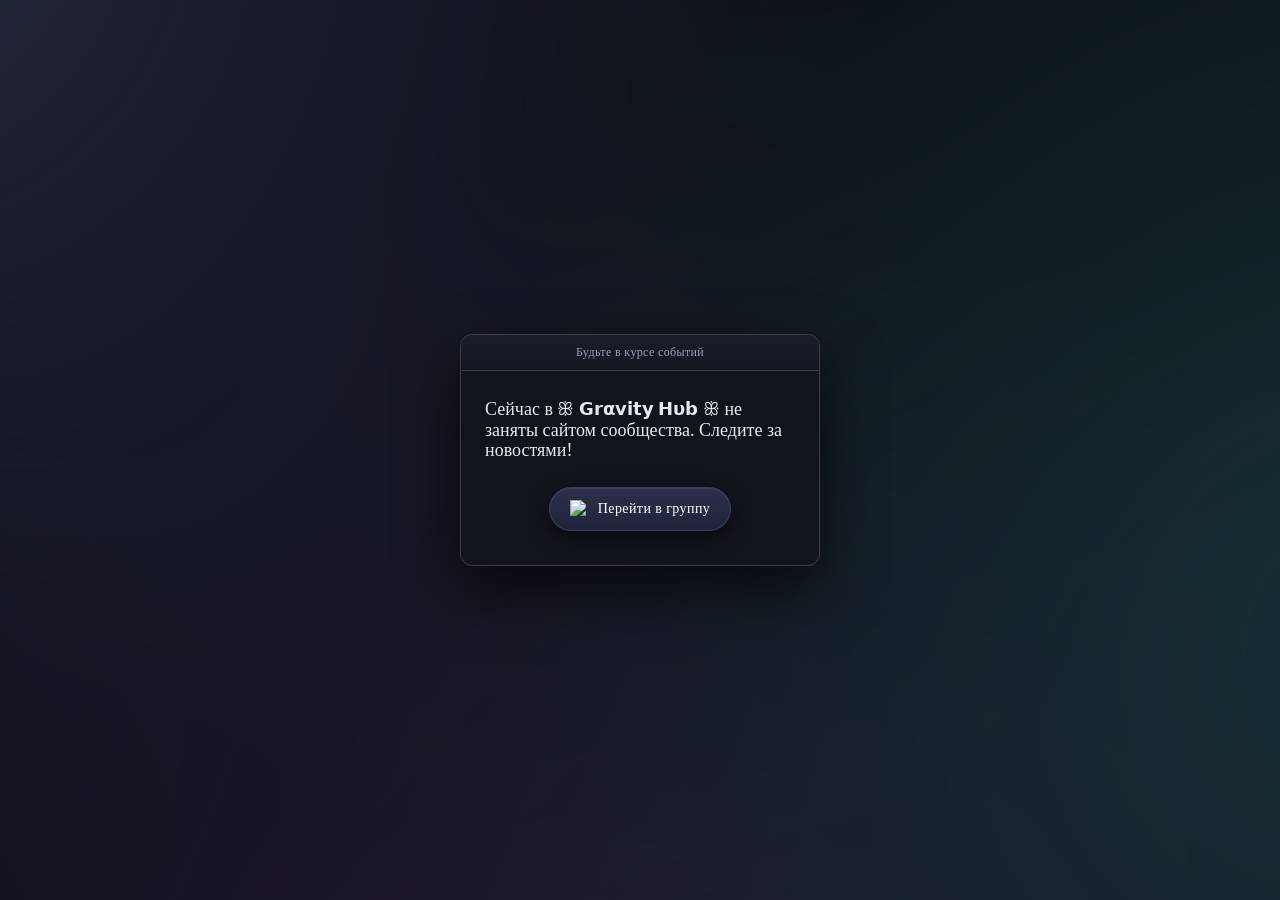
==== index.html @ 83139251 "index.html loaded" ====
<!DOCTYPE html>
<html lang='ru'>
<head>
	<meta charset="utf-8" />
	<link rel="shortcut icon" type="image/png" href="media/favicon.png" />
	<title>Gravity Hub — Сообщество</title>
	<meta name="viewport" content="width=device-width, initial-scale=1.0">

	<style>
		@font-face {
			font-family: Gratis;
			src: url('fontz/gratis.ttf');
		}
		@font-face {
			font-family: Nimbus;
			src: url('fontz/nimbus.otf');
		}

		* {
			box-sizing: border-box;
			margin: 0;
			padding: 0;
		}
		html, body {
			width: 100%;
			height: 100%;
			font-family: -apple-system, BlinkMacSystemFont, "Segoe UI", "Inter", "Roboto", sans-serif;
			background: #0b0d12;
			overflow: hidden;
		}

		/* фон, украл идею у телеграма */
		body::before {
			content: "";
			position: fixed;
			inset: -50%;
			/* градіентніе кружочке */
			background: radial-gradient(circle at 20% 20%,#2b2f4a,transparent 40%),
			radial-gradient(circle at 80% 60%,#1a3a3f,transparent 45%),
			radial-gradient(circle at 50% 90%,#2d1f3f,transparent 50%);
			animation: drift 18s linear infinite;
			filter: blur(60px);
			opacity: 0.8;
		}
		@keyframes drift {
			0% { transform: translate(0, 0) rotate(0deg); }
			50% { transform: translate(5%, -3%) rotate(180deg); }
			100% { transform: translate(0, 0) rotate(360deg); }
		}
		.screen {
			position: relative;
			z-index: 1;
			width: 100%;
			height: 100%;
			display: flex;
			align-items: center;
			justify-content: center;
		}

		/* утонет */
		.window {
			width: 360px;
			background: #12141c;
			border: 1px solid #3f3f4a;
			border-radius: 12px;
			box-shadow: 0 25px 60px rgba(0, 0, 0, 0.65), inset 0 1px 0 rgba(255, 255, 255, 0.03);
			overflow: hidden;
		}
		.window-header {
			height: 36px;
			background: linear-gradient(to bottom,#1b1e2a,#141622);
			display: flex;
			align-items: center;
			padding: 0 12px;
			gap: 8px;
			border-bottom: 1px solid #3a3a4f;
		}
		.window-title {
			margin-left: auto;
			margin-right: auto;
			font-family: Gratis;
			font-size: 12px;
			color: #9aa0c3;
			letter-spacing: 0.03em;
			user-select: none;
		}
		.window-body {
			padding: 28px 24px 32px;
			text-align: center;
		}

		.message {
			text-align: left;
			font-size: 18px;
			font-family: Nimbus;
			color: #e6e8f2;
			line-height: 1.15;
			line-box: 2;
			margin-bottom: 26px;
		}

		.action-button {
			display: inline-flex;
			align-items: center;
			justify-content: center;
			gap: 10px;
			padding: 12px 20px;
			background: linear-gradient(to bottom,#2b2f4a,#20243a);
			border: 1px solid #3a3f66;
			border-radius: 999px;
			color: #ffffff;
			text-decoration: none;
			font-family: Gratis;
			font-size: 14px;
			font-weight: 500;
			letter-spacing: 0.03em;
			box-shadow: 0 6px 18px rgba(0, 0, 0, 0.5), inset 0 1px 0 rgba(255, 255, 255, 0.08);
			transition: all 0.2s ease;
		} /* навалил параметров */
		.action-button img {
			width: 18px;
			height: 18px;
			margin: 0 -2 0 -2;
			display: block;
		}
		.action-button:hover {
			transform: translateY(-1px);
			background: linear-gradient(to bottom,#343a66,#262b4a);
		}
		.action-button:active {
			-webkit-tap-highlight-color: transparent;
			transform: translateY(0);
			box-shadow: 0 3px 10px rgba(0, 0, 0, 0.6), inset 0 2px 4px rgba(0, 0, 0, 0.4);
		}
	</style>
</head>

<body>
	<div class="screen">
		<div class="window">
			<div class="window-header"><div class="window-title">Будьте в курсе событий</div></div>
			<div class="window-body">
				<div class="message">Сейчас в ꕥ 𝗚𝗿𝝰𝘃𝗶𝘁𝘆 𝗛𝞄𝗯 ꕥ не заняты сайтом сообщества. Следите за новостями!</div>
				<a class="action-button" href="https://t.me/GravityHub" target="_blank" rel="noopener noreferrer">
					<!-- кнопка (пожалуйста, не крадите мои новичковые стили) -->
					<img src="media/tubovski.png" alt="🇰🇿">
					Перейти в группу
				</a>
			</div>
		</div>
	</div>
</body>
</html>
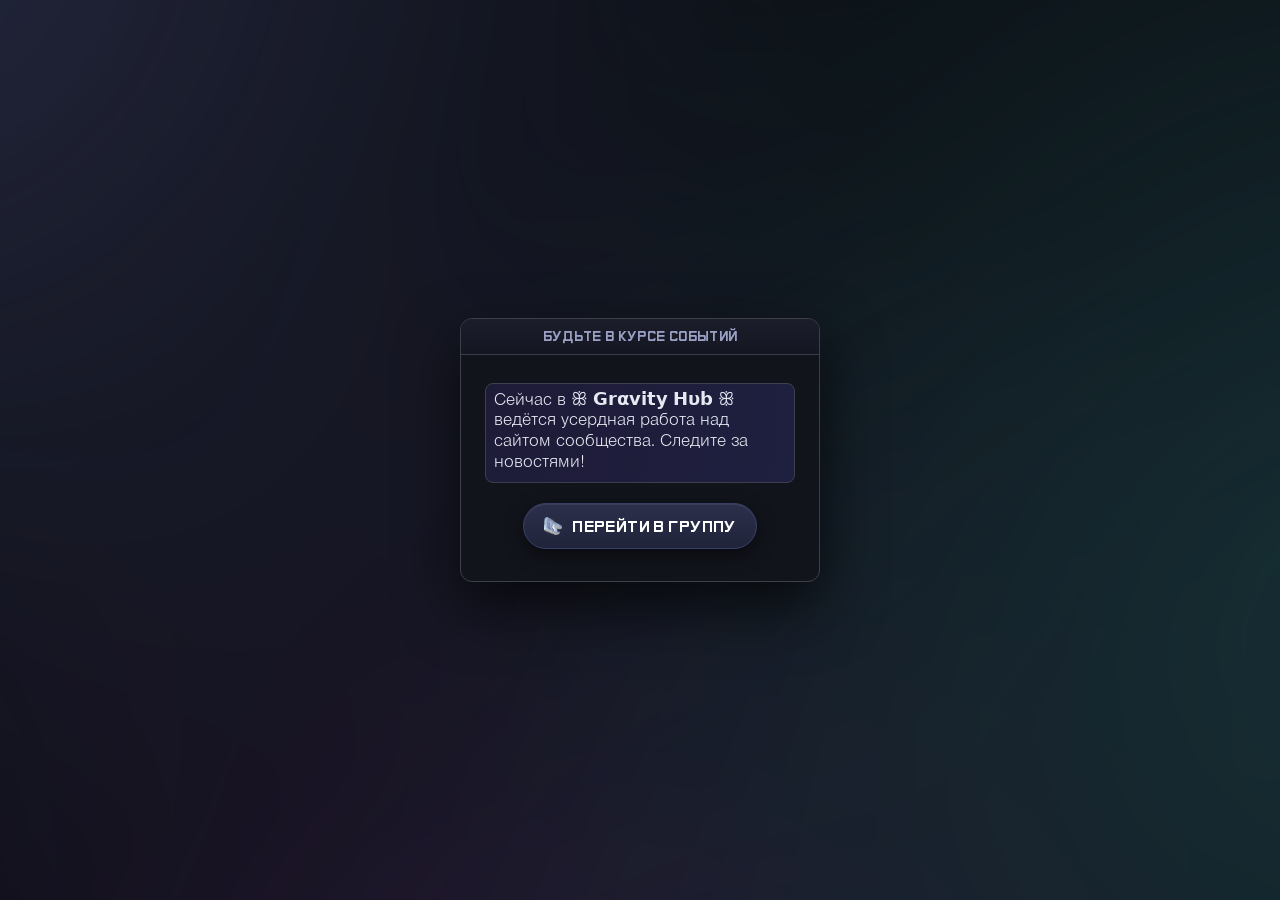
==== commit 7f383ece: "Update" ====
--- a/index.html
+++ b/index.html
@@ -88,6 +88,23 @@
 			padding: 28px 24px 32px;
 			text-align: center;
 		}
+		.window-textbox {
+			width: 320;
+			border: 1px solid #3C3F4D;
+			border-radius: 8px;
+			padding: 8px 8px 8px 8px;
+			margin-bottom: 20px;
+			background: radial-gradient(circle farthest-corner at 30px 30px, #7350FF1F, #3A3A8E50)
+		}
+		.window-textbox h2 {
+			text-align: left;
+			padding: 3px 0px 3px 10px;
+			font-family: Nimbus;
+			line-height: 1;
+			line-box: 2;
+			font-size: 20px;
+			color: #CBE1FF;
+		}
 
 		.message {
 			text-align: left;
@@ -96,7 +113,6 @@
 			color: #e6e8f2;
 			line-height: 1.15;
 			line-box: 2;
-			margin-bottom: 26px;
 		}
 
 		.action-button {
@@ -140,7 +156,9 @@
 		<div class="window">
 			<div class="window-header"><div class="window-title">Будьте в курсе событий</div></div>
 			<div class="window-body">
-				<div class="message">Сейчас в ꕥ 𝗚𝗿𝝰𝘃𝗶𝘁𝘆 𝗛𝞄𝗯 ꕥ не заняты сайтом сообщества. Следите за новостями!</div>
+			<div class="window-textbox">
+			<div class="message">Сейчас в ꕥ 𝗚𝗿𝝰𝘃𝗶𝘁𝘆 𝗛𝞄𝗯 ꕥ ведётся усердная работа над сайтом сообщества. Следите за новостями!</div>
+			</div>
 				<a class="action-button" href="https://t.me/GravityHub" target="_blank" rel="noopener noreferrer">
 					<!-- кнопка (пожалуйста, не крадите мои новичковые стили) -->
 					<img src="media/tubovski.png" alt="🇰🇿">
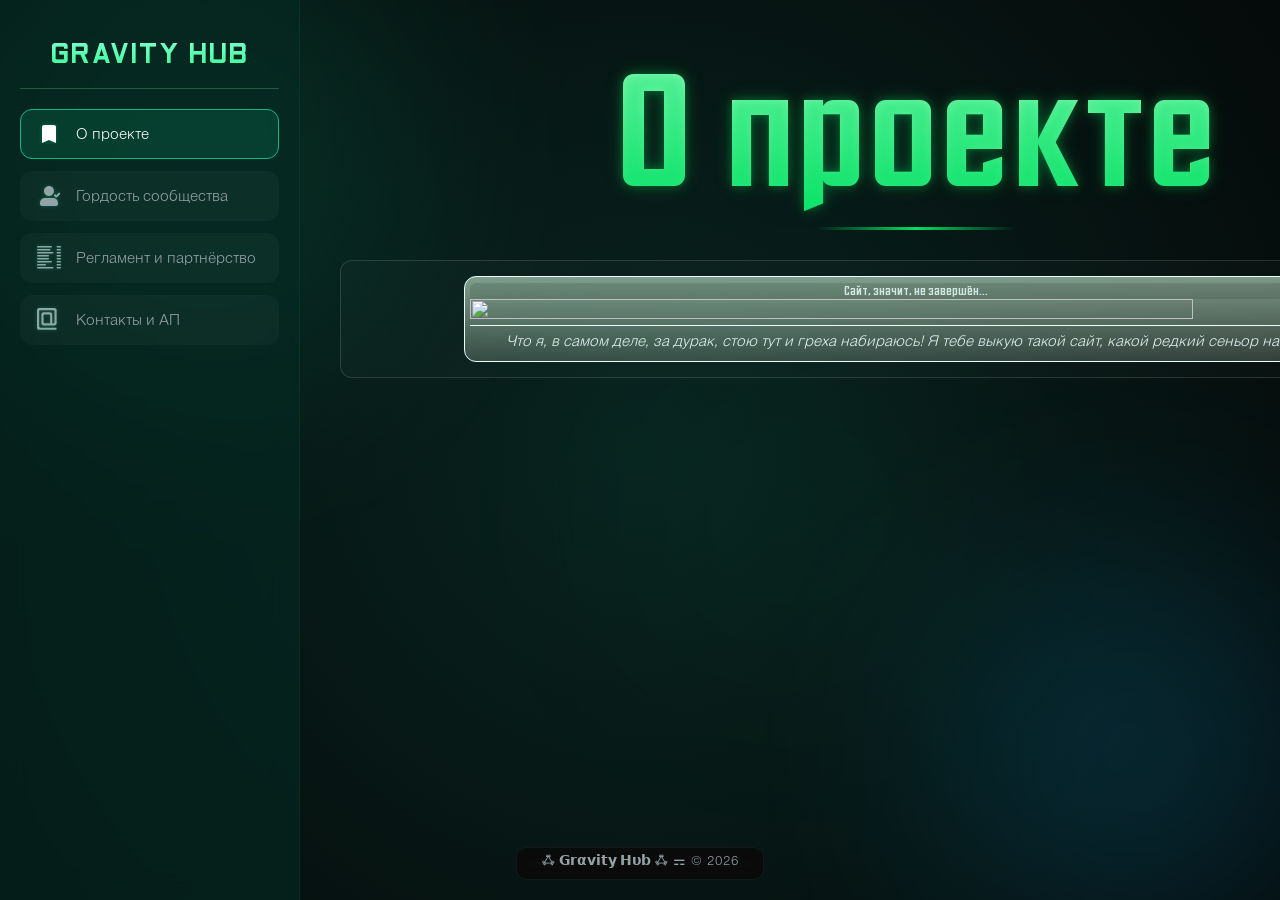
==== commit 94bd6eea: "release" ====
--- a/index.html
+++ b/index.html
@@ -1,171 +1,149 @@
-<!DOCTYPE html>
-<html lang='ru'>
-<head>
-	<meta charset="utf-8" />
-	<link rel="shortcut icon" type="image/png" href="media/favicon.png" />
-	<title>Gravity Hub — Сообщество</title>
-	<meta name="viewport" content="width=device-width, initial-scale=1.0">
-
-	<style>
-		@font-face {
-			font-family: Gratis;
-			src: url('fontz/gratis.ttf');
-		}
-		@font-face {
-			font-family: Nimbus;
-			src: url('fontz/nimbus.otf');
-		}
-
-		* {
-			box-sizing: border-box;
-			margin: 0;
-			padding: 0;
-		}
-		html, body {
-			width: 100%;
-			height: 100%;
-			font-family: -apple-system, BlinkMacSystemFont, "Segoe UI", "Inter", "Roboto", sans-serif;
-			background: #0b0d12;
-			overflow: hidden;
-		}
-
-		/* фон, украл идею у телеграма */
-		body::before {
-			content: "";
-			position: fixed;
-			inset: -50%;
-			/* градіентніе кружочке */
-			background: radial-gradient(circle at 20% 20%,#2b2f4a,transparent 40%),
-			radial-gradient(circle at 80% 60%,#1a3a3f,transparent 45%),
-			radial-gradient(circle at 50% 90%,#2d1f3f,transparent 50%);
-			animation: drift 18s linear infinite;
-			filter: blur(60px);
-			opacity: 0.8;
-		}
-		@keyframes drift {
-			0% { transform: translate(0, 0) rotate(0deg); }
-			50% { transform: translate(5%, -3%) rotate(180deg); }
-			100% { transform: translate(0, 0) rotate(360deg); }
-		}
-		.screen {
-			position: relative;
-			z-index: 1;
-			width: 100%;
-			height: 100%;
-			display: flex;
-			align-items: center;
-			justify-content: center;
-		}
-
-		/* утонет */
-		.window {
-			width: 360px;
-			background: #12141c;
-			border: 1px solid #3f3f4a;
-			border-radius: 12px;
-			box-shadow: 0 25px 60px rgba(0, 0, 0, 0.65), inset 0 1px 0 rgba(255, 255, 255, 0.03);
-			overflow: hidden;
-		}
-		.window-header {
-			height: 36px;
-			background: linear-gradient(to bottom,#1b1e2a,#141622);
-			display: flex;
-			align-items: center;
-			padding: 0 12px;
-			gap: 8px;
-			border-bottom: 1px solid #3a3a4f;
-		}
-		.window-title {
-			margin-left: auto;
-			margin-right: auto;
-			font-family: Gratis;
-			font-size: 12px;
-			color: #9aa0c3;
-			letter-spacing: 0.03em;
-			user-select: none;
-		}
-		.window-body {
-			padding: 28px 24px 32px;
-			text-align: center;
-		}
-		.window-textbox {
-			width: 320;
-			border: 1px solid #3C3F4D;
-			border-radius: 8px;
-			padding: 8px 8px 8px 8px;
-			margin-bottom: 20px;
-			background: radial-gradient(circle farthest-corner at 30px 30px, #7350FF1F, #3A3A8E50)
-		}
-		.window-textbox h2 {
-			text-align: left;
-			padding: 3px 0px 3px 10px;
-			font-family: Nimbus;
-			line-height: 1;
-			line-box: 2;
-			font-size: 20px;
-			color: #CBE1FF;
-		}
-
-		.message {
-			text-align: left;
-			font-size: 18px;
-			font-family: Nimbus;
-			color: #e6e8f2;
-			line-height: 1.15;
-			line-box: 2;
-		}
-
-		.action-button {
-			display: inline-flex;
-			align-items: center;
-			justify-content: center;
-			gap: 10px;
-			padding: 12px 20px;
-			background: linear-gradient(to bottom,#2b2f4a,#20243a);
-			border: 1px solid #3a3f66;
-			border-radius: 999px;
-			color: #ffffff;
-			text-decoration: none;
-			font-family: Gratis;
-			font-size: 14px;
-			font-weight: 500;
-			letter-spacing: 0.03em;
-			box-shadow: 0 6px 18px rgba(0, 0, 0, 0.5), inset 0 1px 0 rgba(255, 255, 255, 0.08);
-			transition: all 0.2s ease;
-		} /* навалил параметров */
-		.action-button img {
-			width: 18px;
-			height: 18px;
-			margin: 0 -2 0 -2;
-			display: block;
-		}
-		.action-button:hover {
-			transform: translateY(-1px);
-			background: linear-gradient(to bottom,#343a66,#262b4a);
-		}
-		.action-button:active {
-			-webkit-tap-highlight-color: transparent;
-			transform: translateY(0);
-			box-shadow: 0 3px 10px rgba(0, 0, 0, 0.6), inset 0 2px 4px rgba(0, 0, 0, 0.4);
-		}
-	</style>
-</head>
-
-<body>
-	<div class="screen">
-		<div class="window">
-			<div class="window-header"><div class="window-title">Будьте в курсе событий</div></div>
-			<div class="window-body">
-			<div class="window-textbox">
-			<div class="message">Сейчас в ꕥ 𝗚𝗿𝝰𝘃𝗶𝘁𝘆 𝗛𝞄𝗯 ꕥ ведётся усердная работа над сайтом сообщества. Следите за новостями!</div>
-			</div>
-				<a class="action-button" href="https://t.me/GravityHub" target="_blank" rel="noopener noreferrer">
-					<!-- кнопка (пожалуйста, не крадите мои новичковые стили) -->
-					<img src="media/tubovski.png" alt="🇰🇿">
-					Перейти в группу
-				</a>
-			</div>
-		</div>
-	</div>
-</body>
+<!DOCTYPE html>
+<html lang="ru">
+<head>
+	<meta charset="UTF-8">
+	<link rel="shortcut icon" type="image/png" href="media/icon.png" />
+	<link rel="stylesheet" href="globalAsset.css">
+	<meta name='color-scheme' content='only light'>
+	<meta name="viewport" content="width=device-width, initial-scale=1.0">
+	<title>Gravity Hub — О проекте</title>
+</head>
+<body>
+	<!-- Фон -->
+	<div class="background-canvas">
+		<div class="bg-shape shape-1"></div>
+		<div class="bg-shape shape-2"></div>
+		<div class="bg-shape shape-3"></div>
+	</div>
+	<button class="menu-toggle" onclick="toggleMenu()" aria-label="Открыть меню">
+		<svg viewBox="0 0 24 24"><path d="M3 18h18v-2H3v2zm0-5h18v-2H3v2zm0-7v2h18V6H3z"/></svg>
+	</button>
+	<div class="oldLoader">&nbsp;</div>  <!--загрузсие-->
+
+	<div class="wrapper">
+		<!-- вм -->
+		<aside class="sidebar" id="sidebar">
+			<div class="sidebar-header">
+				<h2>GRAVITY HUB</h2>
+			</div>
+			<nav>
+				<ul class="nav-list">
+					<li class="nav-item">
+						<a href="#" class="nav-link active">
+							<span class="nav-icon">
+								<svg viewBox="0 0 24 24" fill="currentColor"><path d="M17 3H7c-1.1 0-1.99.9-1.99 2L5 21l7-3 7 3V5c0-1.1-.9-2-2-2z"/></svg>
+							</span>
+							<span class="title">О проекте</span>
+						</a>
+					</li>
+					<li class="nav-item">
+						<a href="people.html" class="nav-link">
+							<span class="nav-icon">
+								<svg width="800px" height="800px" viewBox="0 0 24 24"><g id="GravityHub-1" stroke="none" stroke-width="1" fill="none" fill-rule="evenodd"><g id="User" transform="translate(-384, -48)" fill-rule="nonzero"><g id="verifZ" transform="translate(384, 48)"><path d="M24,0 L24,24 L0,24 L0,0 L24,0 Z M12.5934901,23.257841 L12.5819402,23.2595131 L12.5108777,23.2950439 L12.4918791,23.2987469 L12.4918791,23.2987469 L12.4767152,23.2950439 L12.4056548,23.2595131 C12.3958229,23.2563662 12.3870493,23.2590235 12.3821421,23.2649074 L12.3780323,23.275831 L12.360941,23.7031097 L12.3658947,23.7234994 L12.3769048,23.7357139 L12.4804777,23.8096931 L12.4953491,23.8136134 L12.4953491,23.8136134 L12.5071152,23.8096931 L12.6106902,23.7357139 L12.6232938,23.7196733 L12.6232938,23.7196733 L12.6266527,23.7031097 L12.609561,23.275831 C12.6075724,23.2657013 12.6010112,23.2592993 12.5934901,23.257841 L12.5934901,23.257841 Z M12.8583906,23.1452862 L12.8445485,23.1473072 L12.6598443,23.2396597 L12.6498822,23.2499052 L12.6498822,23.2499052 L12.6471943,23.2611114 L12.6650943,23.6906389 L12.6699349,23.7034178 L12.6699349,23.7034178 L12.678386,23.7104931 L12.8793402,23.8032389 C12.8914285,23.8068999 12.9022333,23.8029875 12.9078286,23.7952264 L12.9118235,23.7811639 L12.8776777,23.1665331 C12.8752882,23.1545897 12.8674102,23.1470016 12.8583906,23.1452862 L12.8583906,23.1452862 Z M12.1430473,23.1473072 C12.1332178,23.1423925 12.1221763,23.1452606 12.1156365,23.1525954 L12.1099173,23.1665331 L12.0757714,23.7811639 C12.0751323,23.7926639 12.0828099,23.8018602 12.0926481,23.8045676 L12.108256,23.8032389 L12.3092106,23.7104931 L12.3186497,23.7024347 L12.3186497,23.7024347 L12.3225043,23.6906389 L12.340401,23.2611114 L12.337245,23.2485176 L12.337245,23.2485176 L12.3277531,23.2396597 L12.1430473,23.1473072 Z" id="MingCute" fill-rule="nonzero"></path><path d="M16,14 C18.7614,14 21,16.2386 21,19 L21,20 C21,21.1046 20.1046,22 19,22 L5,22 C3.89543,22 3,21.1046 3,20 L3,19 C3,16.2386 5.23858,14 8,14 L16,14 Z M21.4141,9.08134 C21.8047,8.69082 22.4378,8.69082 22.8284,9.08134 C23.1888615,9.44182923 23.2165893,10.0090309 22.9115834,10.4013771 L22.8284,10.4956 L19.9999,13.324 C19.6394385,13.6844615 19.0721793,13.7121893 18.6799027,13.4071834 L18.5857,13.324 L17.1715,11.9098 C16.781,11.5192 16.781,10.8861 17.1715,10.4956 C17.5319615,10.1350462 18.0992207,10.1073112 18.4914973,10.4123953 L18.5857,10.4956 L19.2928,11.2027 L21.4141,9.08134 Z M12,2 C14.7614,2 17,4.23858 17,7 C17,9.76142 14.7614,12 12,12 C9.23858,12 7,9.76142 7,7 C7,4.23858 9.23858,2 12,2 Z" id="GravityHub-2" fill="currentColor"></path></g></g></g></svg>							</span>
+							<span class="title">Гордость сообщества</span>
+						</a>
+					</li>
+					<li class="nav-item">
+						<a href="rulestate.html" class="nav-link">
+							<span class="nav-icon">
+								<svg width="16" height="16" viewBox="0 0 16 16"><path fill="currentColor" fill-rule="evenodd" d="M0 .5A.5.5 0 0 1 .5 0h9a.5.5 0 0 1 0 1h-9A.5.5 0 0 1 0 .5m13 0a.5.5 0 0 1 .5-.5h2a.5.5 0 0 1 0 1h-2a.5.5 0 0 1-.5-.5m-13 2A.5.5 0 0 1 .5 2h8a.5.5 0 0 1 0 1h-8a.5.5 0 0 1-.5-.5m13 0a.5.5 0 0 1 .5-.5h2a.5.5 0 0 1 0 1h-2a.5.5 0 0 1-.5-.5m-13 2A.5.5 0 0 1 .5 4h10a.5.5 0 0 1 0 1H.5a.5.5 0 0 1-.5-.5m13 0a.5.5 0 0 1 .5-.5h2a.5.5 0 0 1 0 1h-2a.5.5 0 0 1-.5-.5m-13 2A.5.5 0 0 1 .5 6h7a.5.5 0 0 1 0 1h-7a.5.5 0 0 1-.5-.5m13 0a.5.5 0 0 1 .5-.5h2a.5.5 0 0 1 0 1h-2a.5.5 0 0 1-.5-.5m-13 2A.5.5 0 0 1 .5 8h7a.5.5 0 0 1 0 1h-7a.5.5 0 0 1-.5-.5m13 0a.5.5 0 0 1 .5-.5h2a.5.5 0 0 1 0 1h-2a.5.5 0 0 1-.5-.5m-13 2a.5.5 0 0 1 .5-.5h9a.5.5 0 0 1 0 1h-9a.5.5 0 0 1-.5-.5m13 0a.5.5 0 0 1 .5-.5h2a.5.5 0 0 1 0 1h-2a.5.5 0 0 1-.5-.5m-13 2a.5.5 0 0 1 .5-.5h5a.5.5 0 0 1 0 1h-5a.5.5 0 0 1-.5-.5m13 0a.5.5 0 0 1 .5-.5h2a.5.5 0 0 1 0 1h-2a.5.5 0 0 1-.5-.5m-13 2a.5.5 0 0 1 .5-.5h10a.5.5 0 0 1 0 1H.5a.5.5 0 0 1-.5-.5m13 0a.5.5 0 0 1 .5-.5h2a.5.5 0 0 1 0 1h-2a.5.5 0 0 1-.5-.5"/></svg>
+							</span>
+							<span class="title">Регламент и партнёрство</span>
+						</a>
+					</li>
+					<li class="nav-item">
+						<a href="info.html" class="nav-link">
+							<span class="nav-icon">
+								<svg width="16px" height="16px" viewBox="0 0 22 22"><g id="Page-1" stroke="none" stroke-width="1" fill="none" fill-rule="evenodd"><g id="Dribbble-Light-Preview" transform="translate(-141, -8079)" fill="currentColor"><g id="icons" transform="translate(56, 160)"><path d="M97,7933 L92,7933 C91.448,7933 91,7932.552 91,7932 L91,7926 C91,7925.448 91.448,7925 92,7925 L96,7925 C96.552,7925 97,7925.448 97,7926 L97,7933 Z M97,7923 L91,7923 C89.896,7923 89,7923.895 89,7925 L89,7933 C89,7934.105 89.896,7935 91,7935 L101,7935 C102.104,7935 103,7934.105 103,7933 L103,7921 C103,7919.895 102.104,7919 101,7919 L87,7919 C85.896,7919 85,7919.895 85,7921 L85,7937 C85,7938.105 85.896,7939 87,7939 L102,7939 C102.552,7939 103,7938.552 103,7938 C103,7937.448 102.552,7937 102,7937 L88,7937 C87.448,7937 87,7936.552 87,7936 L87,7922 C87,7921.448 87.448,7921 88,7921 L100,7921 C100.552,7921 101,7921.448 101,7922 L101,7932 C101,7932.552 100.552,7933 100,7933 L99,7933 L99,7925 C99,7923.895 98.104,7923 97,7923 L97,7923 Z" id="at_sign"></path></g></g></g></svg>
+							</span>
+							<span class="title">Контакты и АП</span>
+						</a>
+					</li>
+				</ul>
+			</nav>
+		</aside>
+
+	<div class="loadPatch">
+	<div class="overlay" id="overlay" onclick="toggleMenu()"></div>
+		<!--КОНТЕНТ -->
+		<main class="main-content">
+			<h1>О проекте</h1>
+			<div class="content-card">
+				<div class="videoloop"><h2>Сайт, значит, не завершён...</h2><img src="media/HaXyTope.gif"><p>Что я, в самом деле, за дурак, стою тут и греха набираюсь! Я тебе выкую такой сайт, какой редкий сеньор напишет.</p></div>
+			</div>
+		</main>
+	</div>
+	</div> <!-- отбраковщик -->
+	<!-- сноска -->
+	<div class="project-footer">
+		<span class="nospace">ꗈ 𝗚𝗿𝝰𝘃𝗶𝘁𝘆 𝗛𝞄𝗯 ꗈ</span> ⚎ © 2026
+	</div>
+
+	<script>
+		// inner
+
+		// Менюш
+		const sidebar = document.getElementById('sidebar');
+		const overlay = document.getElementById('overlay');
+
+		function toggleMenu() {
+			const isOpen = sidebar.classList.contains('open');
+			if (!isOpen) {
+				sidebar.classList.add('open');
+				document.body.classList.add('menu-open');
+				overlay.classList.add('active');
+				sidebar.classList.add('animating');
+			} else {
+				sidebar.classList.remove('open');
+				document.body.classList.remove('menu-open');
+				overlay.classList.remove('active');
+			}
+		}
+
+		const navLinks = document.querySelectorAll('.nav-link');
+		navLinks.forEach(link => {
+			link.style.cursor = 'pointer';
+			link.addEventListener('click', (e) => {
+				if (link.getAttribute('href') === '#') {
+					e.preventDefault(); // gundone
+				}
+
+				if (window.innerWidth <= 1024) {
+					toggleMenu();
+				}
+			});
+		});
+		
+		sidebar.addEventListener('animationend', (e) => {
+			if (e.animationName === 'scan') {
+				sidebar.classList.remove('animating');
+			}
+		});
+
+		// фича под esc, это мне уже нейросеть подарила
+		document.addEventListener('keydown', (e) => {
+			if (e.key === 'Escape' && sidebar.classList.contains('open')) {
+				toggleMenu();
+		}});
+		
+		function fontsize() {
+			let parent = document.querySelector('.main-content');
+			let text = document.querySelector('.main-content h1');
+			let w = parent.offsetWidth;
+  			text.style.fontSize = w/8 + "px";
+		}
+		
+		window.onload = fontsize;
+		window.onresize = fontsize;
+		window.addEventListener('load', function () {
+			setTimeout(() => {
+				document.querySelector('.loadPatch').classList.add('done');
+				const bashka = document.querySelector('.oldLoader');
+				bashka.classList.add('done');
+				// Этот черт перехватывает href
+				setTimeout(()=>bashka.remove(),1000);
+			}, 1000);
+		});
+	</script>
+</body>
 </html>
--- a/globalAsset.css
+++ b/globalAsset.css
@@ -0,0 +1,446 @@
+		:root {
+			--bg-deep: #050a0a;
+			--emerald-dark: #062b24;
+			--emerald-mid: #0A4D3A;
+			--emerald-light: #10b981;
+			--text-main: #e0f2f1;
+			--text-dim: #94a3a8;
+			--sidebar-width: 300px;
+			--transition-speed: 0.3s;
+			--border-radius: 12px;
+			--glass-bg: rgba(6, 43, 36, 0.6);
+			--default-text-indent: 15px;
+		}
+		@font-face {
+			font-family: Nimbus;
+			src: url('fonts/nimbus.otf');
+		}
+		@font-face {
+			font-family: Gratis;
+			src: url('fonts/gratis.ttf');
+		}
+		@font-face {
+			font-family: CCUltimatum;
+			src: url('fonts/ccub.ttf');
+		}
+		@font-face {
+			font-family: ShareTech;
+			src: url('fonts/sharetech.otf');
+		}
+		
+		* {
+			margin: 0;
+			padding: 0;
+			box-sizing: border-box;
+			font-family: Nimbus;
+			line-height: 1.1;
+		}
+
+		body {
+			background-color: var(--bg-deep);
+			color: var(--text-main);
+			overflow-x: hidden;
+			min-height: 100vh;
+		}
+		h3 {
+			display: block;
+			background: linear-gradient(to right, #C8FFE730, transparent 60%);
+			border-radius: 5px;
+			padding-left: 5px;
+			margin-left: 15px;
+			margin-bottom: 10px;
+			font-family: CCUltimatum;
+			font-size: 25px;
+		}
+
+		/* Фон */
+		.background-canvas {
+			position: fixed;
+			top: 0;
+			left: 0;
+			width: 100%;
+			height: 100%;
+			z-index: -10;
+			background: radial-gradient(circle at center, #08241f 0%, #050a0a 100%);
+			overflow: hidden;
+		}
+		.bg-shape {
+			position: absolute;
+			filter: blur(100px);
+			opacity: 0.15;
+			border-radius: 50%;
+			animation: float 20s infinite ease-in-out;
+		}
+		.shape-1 {
+			width: 500px;
+			height: 500px;
+			background: var(--emerald-light);
+			top: -100px;
+			left: -100px;
+		}
+		.shape-2 {
+			width: 400px;
+			height: 400px;
+			background: #0ea5e9;
+			bottom: -50px;
+			right: -50px;
+			animation-delay: -5s;
+		}
+		.shape-3 {
+			width: 300px;
+			height: 300px;
+			background: var(--emerald-mid);
+			top: 40%;
+			left: 50%;
+			animation-delay: -10s;
+		}
+		@keyframes float {
+			0%, 100% { transform: translate(0, 0) scale(1); }
+			33% { transform: translate(100px, 50px) scale(1.1); }
+			66% { transform: translate(-50px, 100px) scale(0.9); }
+		}
+		/* ————————— */
+		/* Наложения */
+		.wrapper {
+			display: flex;
+			min-height: 100vh;
+		}
+		/* Выдвигающееся меню */
+		.sidebar {
+			width: var(--sidebar-width);
+			height: 100vh;
+			background: var(--glass-bg);
+			backdrop-filter: blur(15px);
+			border-right: 1px solid rgba(16, 185, 129, 0.1);
+			position: fixed;
+			left: 0;
+			top: 0;
+			z-index: 3;
+			transition: transform var(--transition-speed) ease-out;
+			display: flex;
+			flex-direction: column;
+			padding: 20px;
+			overflow-y: auto;
+		}
+		/* Всплывающее меню, анимация */
+		.sidebar::after {
+			content: '';
+			position: absolute;
+			top: -100%;
+			left: 0;
+			width: 100%;
+			height: 300px;
+			background: linear-gradient(to bottom, transparent, #00FFA820, transparent);
+			pointer-events: none;
+		}
+		.sidebar.animating::after {
+			animation: scan 0.8s ease-in-out forwards;
+		}
+		@keyframes scan {
+			0% { top: -100%; opacity: 1; }
+			100% { top: 100%; opacity: 0.4; }
+		}
+
+		.sidebar-header /*и h2*/ {
+			transform: translateZ(0); /*против мерцания*/
+			padding: 20px 0;
+			margin-bottom: 20px;
+			border-bottom: 1px solid #6AFFA240;
+			text-align: center;
+		}
+		.sidebar-header h2 {
+			font-family: Gratis;
+			font-size: 25px;
+			font-weight: 5;
+			letter-spacing: 2px;
+			background-image: linear-gradient(to bottom, #7DFFCD, #38FF96);
+			color: transparent;
+			background-clip: text;
+			-webkit-background-clip: text;
+		}
+		/* Кнопачке */
+		.nav-list {
+			list-style: none;
+			display: flex;
+			flex-direction: column;
+			gap: 12px;
+			transform: translateZ(0); /*против мерцания*/
+		}
+		.nav-item {
+			width: 100%;
+		}
+		.nav-link {
+			display: flex;
+			align-items: center;
+			padding: 12px 16px;
+			text-decoration: none;
+			color: var(--text-dim);
+			background: rgba(255, 255, 255, 0.03);
+			border-radius: var(--border-radius);
+			transition: all 0.2s ease;
+			border: 1px solid transparent;
+			position: relative;
+			overflow: hidden;
+		}
+		.nav-link .title {
+			transform: translateY(3px);
+		}
+		.nav-link:hover {
+			background: rgba(16, 185, 129, 0.08);
+			color: var(--text-main);
+			transform: translateX(5px);
+			border-color: rgba(16, 185, 129, 0.2);
+		}
+		.nav-link:active {
+			transform: scale(0.98) translateX(2px);
+			-webkit-tap-highlight-color: transparent;
+		}
+		.nav-link.active {
+			background: rgba(16, 185, 129, 0.15);
+			color: white;
+			border-color: rgba(16, 185, 129, 0.4);
+			border: 1px solid var(--emerald-light);
+			pointer-events: none;
+		}
+		.nav-link.pinned {
+			background: linear-gradient(135deg, #064532, var(--emerald-mid));
+			color: white;
+			border: 1px solid var(--emerald-light);
+			box-shadow: 0 4px 15px rgba(16, 185, 129, 0.2);
+			margin-bottom: 25px;
+		}
+
+		.nav-link.pinned:hover {
+			box-shadow: 0 6px 20px rgba(16, 185, 129, 0.3);
+		}
+		/* <span class="nav-icon"><svg/></span> */
+		.nav-icon {
+			width: 24px;
+			height: 24px;
+			margin-right: 15px;
+			display: flex;
+			align-items: center;
+			justify-content: center;
+		}
+		.nav-icon img, .nav-icon svg {
+			width: 100%;
+			height: 100%;
+			object-fit: contain;
+			filter: drop-shadow(0 0 2px #00C37860);
+		}
+
+		/* Контент */
+		.main-content {
+			flex: 1;
+			margin-left: var(--sidebar-width);
+			padding: 40px;
+			min-height: 100vh;
+			display: flex;
+			flex-direction: column;
+			transition: margin-left var(--transition-speed) ease;
+		}
+
+		/* Кнопка вм для мобил */
+		.menu-toggle {
+			display: none;
+			position: fixed;
+			top: 20px;
+			left: 20px;
+			z-index: 4;
+			background: var(--emerald-mid);
+			border: none;
+			padding: 10px;
+			border-radius: 8px;
+			cursor: pointer;
+			box-shadow: 0 4px 10px rgba(0,0,0,0.3);
+			transition: transform var(--transition-speed) cubic-bezier(0.1, 1, 0.51, 0.99), opacity 0.5s cubic-bezier(0.01, 1, 0.51, 0.99);
+		}
+		.menu-toggle:active {
+			-webkit-tap-highlight-color: transparent;
+			transform: scale(1.2);
+			opacity: 0.6;
+		}
+
+		.menu-toggle svg {
+			width: 24px;
+			height: 24px;
+			fill: white;
+		}
+		/* синхрон с менюшкой */
+		body.menu-open .menu-toggle {
+			transform: translateX(var(--sidebar-width));
+		}
+
+		/* знозка */
+		.project-footer {
+			position: fixed;
+			bottom: 20px;
+			left: 50%;
+			transform: translateX(-50%);
+			background: rgba(0, 0, 0, 0.4);
+			backdrop-filter: grayscale(100%) blur(5px);
+			padding: 8px 24px;
+			border-radius: 10px;
+			border: 1px solid rgba(255, 255, 255, 0.05);
+			color: var(--text-dim);
+			font-size: 0.85rem;
+			letter-spacing: 1px;
+			z-index: 10;
+			pointer-events: none;
+			text-align: center;
+			white-space: nowrap;
+		}
+		.project-footer .nospace {
+			letter-spacing: 0;
+		}
+		.main-content h1 {
+			font-family: CCUltimatum;
+			font-size: 38px;
+			text-align: center;
+			font-weight: 500;
+			letter-spacing: 2px;
+			background-image: linear-gradient(180deg, #ADFFCD, #00E162);
+			color: transparent;
+			background-clip: text;
+			-webkit-background-clip: text;
+
+			text-shadow: 0 0 10px #00E16255, 0 0 20px #00E16233;
+			margin: 0px 0 30px 0;
+			position: relative;
+		}
+		.main-content h1::after {
+			content: "";
+			display: block;
+			width: 200px;
+			height: 3px;
+			margin: 18px auto 0;
+			background: linear-gradient(90deg, transparent, #00E162, transparent);
+		}
+
+		.content-card {
+			background: #FFFFFF05;
+			border: 1px solid #FFFFFF22;
+			border-radius: var(--border-radius);
+			padding: 10px 10px 10px 10px;
+			min-width: 90vw;
+			max-width: 90vw;
+			margin: 0 auto;
+		}
+
+		/* адапт */
+		@media (max-width: 1024px) {
+			.sidebar {
+				transform: translateX(-100%);
+			}
+			.sidebar.open {
+				transform: translateX(0);
+			}
+			.main-content {
+				margin-left: 0;
+				padding: 80px 20px 40px 20px;
+			}
+			.menu-toggle {
+				display: block;
+			}
+		}
+		/* Прочая ересь */
+		.overlay /*для меню*/ {
+			display: none;
+			position: fixed;
+			inset: 0;
+			background: rgba(0,0,0,0.5);
+			z-index: 2;
+		}
+		.overlay.active {
+			display: block;
+		}
+
+	.loadPatch /*предохранитель при загрузке window*/ {
+		transition: opacity 0.5s ease-out;
+		opacity: 0;
+		transform: translateZ(0); /* против мерцания */
+	}
+	.loadPatch.done {
+		opacity: 1;
+	}
+	.oldLoader { /* башка */
+		position: fixed;
+		top: 50%;
+		left: 50%;
+		transform: translate(-50%, -50%);
+		display: block;
+		width: 88px;
+		height: 128px;
+		background-image: url('media/carlo.png');
+		transform: rotate(-45deg);
+		background-size: cover;
+		animation: rotate-loader infinite 3s linear;
+		transition: opacity 0.8s ease;
+		pointer-events: none;
+		opacity: 1;
+	}
+	.oldLoader.done {
+		opacity: 0;
+	}
+	@keyframes rotate-loader {
+		from {
+			transform: translate(-50%, -50%) rotate(-45deg);
+		}
+		to {
+			transform: translate(-50%, -50%) rotate(315deg);
+		}
+	}
+	/* премиум эмодзи выглядят лучше */
+	.inline {
+		display: inline-block;
+		width: 20px; /* дефолт для иконки */
+		height: 0; /* противохитбокс */
+		position: relative;
+	}
+	.inline img,
+	.inline svg {
+		position: absolute;
+		bottom: -0.3em;
+		left: 0px;
+		width: 20px;
+		height: 20px;
+	}
+	.videoloop /* гифки */ {
+		display: block;
+		position: relative;
+		left: 50%;
+		transform: translateX(-50%);
+		width: 80%;
+		height: 100%;
+		background: linear-gradient(to bottom, #D7FFE190, #E6FFEA30);
+		padding: 6px 5px 0px 5px;
+		margin-top: 5px;
+		margin-bottom: 5px;
+		border: solid 1px #ECFFFA;
+		border-radius: var(--border-radius);
+	}
+	.videoloop h2 {
+		display: block;
+		position: relative;
+		left: 50%;
+		transform: translateX(-50%);
+		text-align: center;
+		padding: 1px 2px 1px 2px;
+		font-family: CCUltimatum;
+		font-size: 12px;
+		color: #ECFFFFCF;
+		background: #04130C20;
+		border-radius: 6px 6px 0 0;
+	}
+	.videoloop img {
+		width: 90%;
+		height: 90%;
+	}
+	.videoloop p {
+		text-align: center;
+		border-top: solid 1px #ECFFFA;
+		padding-top: 10px;
+		padding-bottom: 10px;
+		line-height: 0.9;
+		font-style: italic;
+	}
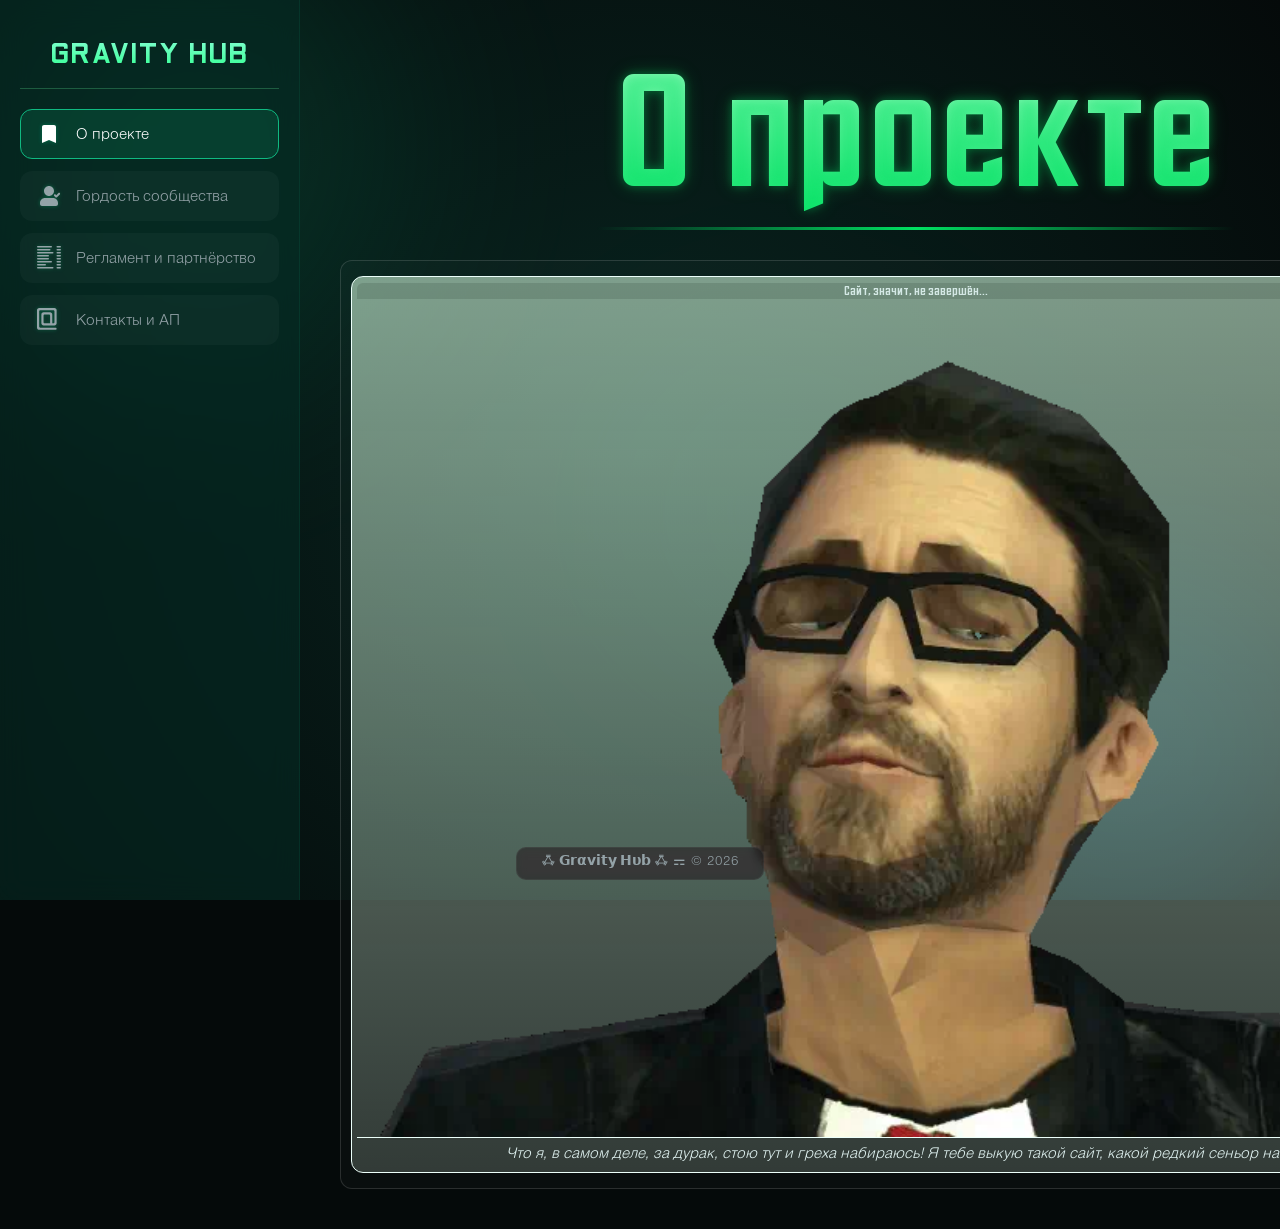
==== commit afc9da13: "Оптимизация визуальной составляющей сайта" ====
--- a/index.html
+++ b/index.html
@@ -69,7 +69,7 @@
 		<main class="main-content">
 			<h1>О проекте</h1>
 			<div class="content-card">
-				<div class="videoloop"><h2>Сайт, значит, не завершён...</h2><img src="media/HaXyTope.gif"><p>Что я, в самом деле, за дурак, стою тут и греха набираюсь! Я тебе выкую такой сайт, какой редкий сеньор напишет.</p></div>
+				<div class="videoloop"><h2>Сайт, значит, не завершён...</h2><img src="media/HaXyTope.webp"><p>Что я, в самом деле, за дурак, стою тут и греха набираюсь! Я тебе выкую такой сайт, какой редкий сеньор напишет.</p></div>
 			</div>
 		</main>
 	</div>
--- a/globalAsset.css
+++ b/globalAsset.css
@@ -26,6 +26,10 @@
 		@font-face {
 			font-family: ShareTech;
 			src: url('fonts/sharetech.otf');
+		}
+		@font-face {
+			font-family: Rubik;
+			src: url('fonts/rubik.ttf');
 		}
 		
 		* {
@@ -311,7 +315,7 @@
 		.main-content h1::after {
 			content: "";
 			display: block;
-			width: 200px;
+			width: 50vw;
 			height: 3px;
 			margin: 18px auto 0;
 			background: linear-gradient(90deg, transparent, #00E162, transparent);
@@ -407,10 +411,7 @@
 	}
 	.videoloop /* гифки */ {
 		display: block;
-		position: relative;
-		left: 50%;
-		transform: translateX(-50%);
-		width: 80%;
+		width: 100%;
 		height: 100%;
 		background: linear-gradient(to bottom, #D7FFE190, #E6FFEA30);
 		padding: 6px 5px 0px 5px;
@@ -418,12 +419,10 @@
 		margin-bottom: 5px;
 		border: solid 1px #ECFFFA;
 		border-radius: var(--border-radius);
+		box-sizing: border-box;
 	}
 	.videoloop h2 {
 		display: block;
-		position: relative;
-		left: 50%;
-		transform: translateX(-50%);
 		text-align: center;
 		padding: 1px 2px 1px 2px;
 		font-family: CCUltimatum;
@@ -433,8 +432,10 @@
 		border-radius: 6px 6px 0 0;
 	}
 	.videoloop img {
-		width: 90%;
-		height: 90%;
+    		width: 100%;
+    		height: auto;
+    		display: block;
+    		margin: 0 auto;
 	}
 	.videoloop p {
 		text-align: center;
@@ -443,4 +444,9 @@
 		padding-bottom: 10px;
 		line-height: 0.9;
 		font-style: italic;
+	}
+	.videoloop h2,
+	.videoloop p {
+   		text-align: center;
+   		margin: 0;
 	}
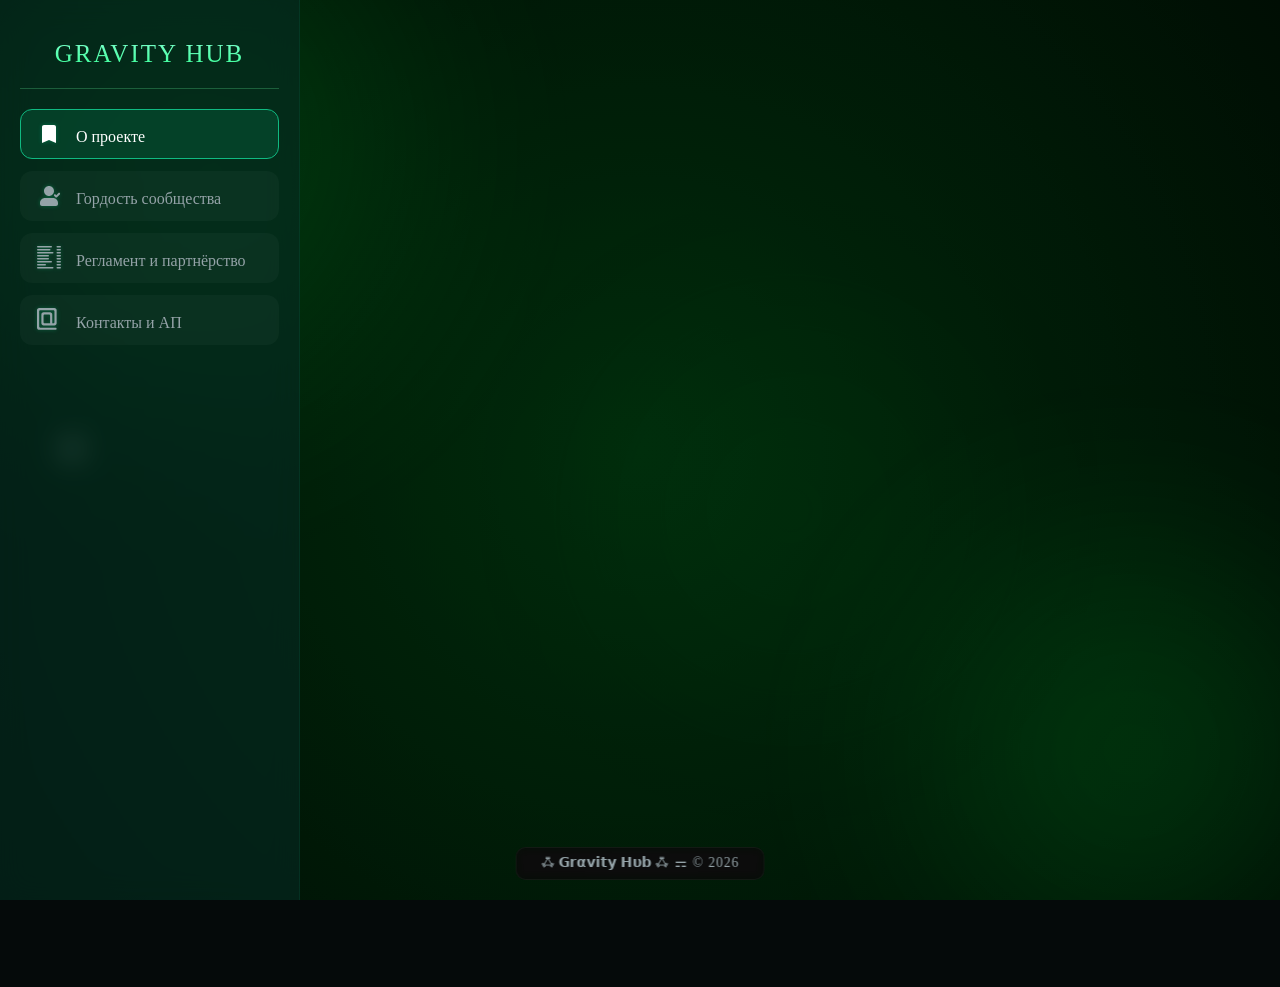
==== commit 073cb25b: "rulestate.html; index.html; оптимизация; переструктурирование" ====
--- a/index.html
+++ b/index.html
@@ -2,18 +2,176 @@
 <html lang="ru">
 <head>
 	<meta charset="UTF-8">
-	<link rel="shortcut icon" type="image/png" href="media/icon.png" />
+	<link rel="shortcut icon" type="image/png" href="assets/media/general/favicon.png" />
 	<link rel="stylesheet" href="globalAsset.css">
 	<meta name='color-scheme' content='only light'>
 	<meta name="viewport" content="width=device-width, initial-scale=1.0">
 	<title>Gravity Hub — О проекте</title>
+	
+	<style>
+	article:not(:last-child) /* Сам не помню,
+	где я выставлял отступ после абзаца, пускай будет
+	так. Потом перепишу в globalAsset.css, мб */ {
+		margin-bottom: 10px;
+	}
+	.oldLoader::after {
+		content: "";
+		position: absolute;
+		inset: 0;
+		background: #1FE942;
+		opacity: 0.2;
+		mix-blend-mode: soft-light;
+		mask: url("assets/media/general/boot.png") center/cover no-repeat;
+	}
+	.background-canvas::after {
+		content: "";
+		position: absolute;
+		inset: 0;
+		background: #00F33F;
+		opacity: 0;
+		transition: opacity 1s ease-out;
+		mix-blend-mode: color;
+	}
+	.background-canvas.patched::after {
+		opacity: 1;
+	}
+		/* Черт-и-что ниже и в JS представляет собой
+		костыльную, недостойную внимания и в то же
+		время единственную подходящую механику
+		анимирования заглавной страницы форума.
+		Дай Балтин, у нас появится кто поопытнее меня в CSS & JS*/
+		.afterIntro {
+			opacity: 0;
+			transition: opacity 1s ease;
+			transform: translateZ(0);
+			display: flex;
+			flex-direction: column;
+			align-items: center;
+		}
+		.afterIntro.shown {
+			opacity: 1; /* да нуу нааафиг */
+		}
+		.project-card.fixed /* тот же самый, но фиксированный */ {
+			position: fixed;
+			top: 50%;
+			left: 50%;
+			width: 90vw;
+			transform: translate(-50%, -50%);
+			z-index: 2;
+		}
+		.project-card {
+			display: flex;
+			width: 90vw;
+			border-radius: var(--border-radius);
+			overflow: hidden;
+			z-index: 2;
+			margin-bottom: 10%;
+		}
+		.project-card img {
+			display: block;
+			width: 100%;
+			height: auto;
+		}
+		.project-card.ongoing {
+			transition: transform 1.4s cubic-bezier(0.22, 0.61, 0.36, 1);
+		}
+		.project-card.f {
+			position: relative;
+			top: auto;
+			left: auto;
+			transform: none;
+		}
+		
+		.project-title {
+			width: 60vw;
+			align-self: center;
+			margin: 0 auto;
+		}
+		.project-title img {
+			width: 100%;
+			height: 100%;
+		}
+		
+		h4 {
+			position: relative;
+			top: 2px;
+			height: 0;
+			display: inline;
+			font-family: Gratis;
+			font-weight: 5;
+			letter-spacing: 1.5px;
+			background-image: linear-gradient(to bottom, #7DFFCD, #38FF96);
+			color: transparent;
+			background-clip: text;
+			-webkit-background-clip: text;
+		}
+		figure {
+			filter: drop-shadow(0 4px 15px #00000099);
+			margin: 10px 0;
+			width: 80vw;
+			height: auto;
+			display: flex;
+			flex-direction: column;
+			align-items: center;
+		}
+		figure img {
+			border-radius: var(--border-radius);
+			width: 100%;
+			height: 100%;
+		}
+		figcaption {
+			font-size: 14px;
+			font-family: CCUltimatum;
+			text-align: center;
+			padding: 3px 0 5px 0;
+			background: #EEFFEE11;
+			width: 95%;
+			border-radius: 0 0 5px 5px;
+			opacity: 0.8;
+			mix-blend-mode: screen;
+		}
+		.others {
+			margin-top: 5px;
+			margin-bottom: 5px;
+			position: relative;
+			display: block;
+			background: linear-gradient(to right, #B6FFE055 2px, transparent 3px);
+		}
+		.others li {
+			list-style-type: none;
+			margin-left: 20px;
+			text-indent: 20px;
+			margin-bottom: 10px;
+		}
+		.unavailable {
+			font-style: italic;
+			font-weight: 300;
+			opacity: 0.6;
+		}
+		.content-card.patch {
+			display: flex;
+			flex-flow: column wrap;
+			align-items: left;
+		}
+		.subbanner {
+			margin: 2px 0;
+			align-self: center;
+			display: block;
+			width: 80%;
+			height: auto;
+		}
+		.subbanner img {
+			width: 100%;
+			height: auto;
+		}
+	</style>
 </head>
 <body>
 	<!-- Фон -->
-	<div class="background-canvas">
-		<div class="bg-shape shape-1"></div>
-		<div class="bg-shape shape-2"></div>
-		<div class="bg-shape shape-3"></div>
+	<div class="background-canvas patched">
+		<div class="bg-shape shape-1 patched"></div>
+		<div class="bg-shape shape-2 patched"></div>
+		<div class="bg-shape shape-3 patched"></div>
 	</div>
 	<button class="menu-toggle" onclick="toggleMenu()" aria-label="Открыть меню">
 		<svg viewBox="0 0 24 24"><path d="M3 18h18v-2H3v2zm0-5h18v-2H3v2zm0-7v2h18V6H3z"/></svg>
@@ -67,9 +225,59 @@
 	<div class="overlay" id="overlay" onclick="toggleMenu()"></div>
 		<!--КОНТЕНТ -->
 		<main class="main-content">
-			<h1>О проекте</h1>
-			<div class="content-card">
-				<div class="videoloop"><h2>Сайт, значит, не завершён...</h2><img src="media/HaXyTope.webp"><p>Что я, в самом деле, за дурак, стою тут и греха набираюсь! Я тебе выкую такой сайт, какой редкий сеньор напишет.</p></div>
+			<div class="afterIntro">
+				<div class="project-title"><img src="assets/media/general/title.png" alt="GRAVITY HUB"></div>
+			</div>
+			<div class="project-card"><img src="assets/media/animated/banner.webp"></div>
+			<div class="afterIntro">
+				<div class="content-card">
+					<article>
+						<p><h4>GRAVITY HUB</h4> — дружное исследовательское сообщество, открывающее вид на горизонт колоритного геймдева области <b>мобильных физических песочниц</b>.</p>
+					</article>
+					<article>
+						<p>Жанр, проекты на основе которого существуют в <b>гораздо большем</b> количестве, чем можно найти при сёрфинге на скромных платформах вроде Google Play, считается <b>универсальным</b> и <b>оригинальным</b>. Например, во всем известном<span class="inline wide"><span class="wrap"><img src="assets/media/inline/special/logo-hypper.png" alt="Hypper"></span></span>изначально сочетаются созидание, перестрелки и гонки, однако образ игры <b>полностью</b> зависит от игрока: по его желанию в понятие <i>«песочница»</i> получится <b>дополнительно уместить</b> головоломку, стратегию, ролевую игру или любой другой вид развлечения.</p>
+						<p>Отсюда можно установить, что жанр песочниц сочетает в себе свойства почти всех остальных, при этом оставаясь <b>независимым и оригинальным</b>. В то же время стиль одних таких проектов бывает весьма <b>схожим</b> с видом и функционалом других <i>(ведь именно <b>игроки TUB</b> назвали упомянутый Hypper <b>продолжением</b> запылившейся со временем песочницы!)</i>. Исследование взаимно подобных песочниц подтолкнуло любительское сообщество к <b>масштабным поискам</b> и анализу <b>ранее не известных многим</b> проектов творческого жанра, и именно этот общий интерес позволил ꗈ 𝗚𝗿𝝰𝘃𝗶𝘁𝘆 𝗛𝞄𝗯 ꗈ обрести заслуженный статус <b>крупного исслледовательского форума</b>.</p>
+					</article>
+				</div>
+				<figure>
+					<img src="assets/media/special/achievement-2.jpg">
+					<figcaption>CHax 2 — одна из первых. Найдена в зарубежном сегменте геймдева и изученная сообществом</figcaption>
+				</figure>
+				<div class="content-card">
+					<article>
+						<p>ꗈ 𝗚𝗿𝝰𝘃𝗶𝘁𝘆 𝗛𝞄𝗯 ꗈ не просто так назван «форумом», а не каким-нибудь «специализированным ресурсом». Впоследствии <b>активной коммуникации</b> с игроками и разработчиками самых разных проектов и сообществ, у нашего <b>форума</b> появилось гораздо больше целей, престижно достигаемых <b><i>Детективами</i></b>, коими называют <b>каждого</b> активного члена нашего уютного сообщества.</p>
+					</article>
+					<h3>Наши задачи:</h3>
+					<ul class="others">
+						<li><span class="inline"><img src="assets/media/inline/list-C-2.png"></span> <b>Находить</b> песочницы, имена которых редко упоминались на каких-либо платформах.</li>
+						<li><span class="inline"><img src="assets/media/inline/list-C-4.png"></span> <b>Изучать</b> уникальные особенности и нюансы существующих проектов этого жанра.</li>
+						<li><span class="inline"><img src="assets/media/inline/list-C-3.png"></span> <b>Расследовать</b> связи между песочницами и познавать их корни.</li>
+						<li><span class="inline"><img src="assets/media/inline/list-C-1.png"></span> <b>Узнавать</b> интересные факты о карьерах разработчиков физических песочниц, их личностях и занимательном прошлом.</li>
+					</ul>
+				</div>
+					<figure>
+						<img src="assets/media/special/achievement-1.png">
+						<figcaption>А это — Hypper Sandbox диковинной и отныне полностью рабочей версии 0.0.3</figcaption>
+					</figure>
+				<div class="content-card patch">
+					<article>
+						<p>В то же время состав ꗈ 𝗚𝗿𝝰𝘃𝗶𝘁𝘆 𝗛𝞄𝗯 ꗈ служит Детективам <b>по-родному уютным</b> коллективом. Помимо того, что на самом форуме со временем образовалась неповторимая атмосфера, Детективы делятся опытом и разделяют уют <b>с другими сообществами</b>.</p>
+						<p>Именно благодаря дружеской коммуникации с самыми разными творческими комьюнити ꗈ 𝗚𝗿𝝰𝘃𝗶𝘁𝘆 𝗛𝞄𝗯 ꗈ удовлетворяет интересы практически каждого участника. Здесь — разработчики, художники, механики разных песочниц и просто замечательные собеседники, чем и гордится как стафф проекта, так и любой другой активный участник.</p>
+					</article>
+					<div class="subbanner"><img src="assets/media/special/divider-1.png"></div>
+				</div>
+				<figure>
+					<img src="assets/media/special/achievement-3.jpg">
+					<figcaption>Рендер и сама работа: ASP-7760 // Постобработка: WindStorm</figcaption>
+				</figure>
+				<div class="content-card">
+					<article>
+						<h3>Наши проекты:</h3>
+						<ul class="others">
+							<li><span class="unavailable">Здесь нам хорошо пригодился бы опытный пацак с мастерским владением анимацией ссылок! Только КЦ у нас нет, но жёлтые штаны в «Гордости сообщества» — обеспечим...</span></li>
+						</ul>
+					</article>
+				</div>
 			</div>
 		</main>
 	</div>
@@ -126,15 +334,16 @@
 				toggleMenu();
 		}});
 		
-		function fontsize() {
-			let parent = document.querySelector('.main-content');
-			let text = document.querySelector('.main-content h1');
-			let w = parent.offsetWidth;
-  			text.style.fontSize = w/8 + "px";
-		}
-		
-		window.onload = fontsize;
-		window.onresize = fontsize;
+		// Ибо нету ничерта:
+		// function fontsize() {
+		// 	let parent = document.querySelector('.main-content');
+		// 	let text = document.querySelector('.main-content h1');
+		//	let w = parent.offsetWidth;
+  		//	text.style.fontSize = w/8 + "px";
+		// }
+		
+		// window.onload = fontsize;
+		// window.onresize = fontsize;
 		window.addEventListener('load', function () {
 			setTimeout(() => {
 				document.querySelector('.loadPatch').classList.add('done');
@@ -142,8 +351,57 @@
 				bashka.classList.add('done');
 				// Этот черт перехватывает href
 				setTimeout(()=>bashka.remove(),1000);
+
+				// ! external-ға релатед
+				const toWorkWith = document.querySelector(".project-card");
+				toWorkWith.classList.add("fixed");
+				callTheIntroducer();
 			}, 1000);
 		});
+		
+		// external
+		function moveBanner(banner, content) {
+			const fixedpos = banner.getBoundingClientRect();
+			
+			banner.classList.remove("fixed");
+			banner.classList.add("f");
+			const relpos = banner.getBoundingClientRect();
+			
+			const dx = fixedpos.left - relpos.left;
+			const dy = fixedpos.top - relpos.top;
+			
+			banner.style.transform = `translate(${dx}px, ${dy}px)`;
+			banner.offsetHeight;
+			banner.classList.add("ongoing");
+			
+			requestAnimationFrame(() => {
+				banner.style.transform = "translate(0, 0)";
+				content.forEach(contItem => {
+					contItem.classList.add("shown");
+				});
+			});
+			
+			banner.addEventListener("transitionend", () => {
+				banner.style.transform = "";
+				banner.classList.remove("ongoing");
+				
+				document.body.style.overflow = "";
+			}, {once: true});
+		}
+		function callTheIntroducer() {
+			const toWorkWith2 = document.querySelector(".project-card");
+			const introContent = document.querySelectorAll(".afterIntro");
+			const deb = 4400
+			//const deb = 0
+			
+			document.body.style.overflow = "hidden";
+			setTimeout(() => {
+				moveBanner(toWorkWith2, introContent);
+			}, deb); // длительность визуала
+			setTimeout(() => {
+				document.querySelector(".background-canvas").classList.remove("patched");
+			}, 6100);
+		}
 	</script>
 </body>
 </html>
--- a/globalAsset.css
+++ b/globalAsset.css
@@ -13,23 +13,23 @@
 		}
 		@font-face {
 			font-family: Nimbus;
-			src: url('fonts/nimbus.otf');
+			src: url('assets/fonts/nimbus.otf');
 		}
 		@font-face {
 			font-family: Gratis;
-			src: url('fonts/gratis.ttf');
+			src: url('assets/fonts/gratis.ttf');
 		}
 		@font-face {
 			font-family: CCUltimatum;
-			src: url('fonts/ccub.ttf');
+			src: url('assets/fonts/ccub.ttf');
 		}
 		@font-face {
 			font-family: ShareTech;
-			src: url('fonts/sharetech.otf');
+			src: url('assets/fonts/sharetech.otf');
 		}
 		@font-face {
 			font-family: Rubik;
-			src: url('fonts/rubik.ttf');
+			src: url('assets/fonts/rubik.ttf');
 		}
 		
 		* {
@@ -55,6 +55,10 @@
 			margin-bottom: 10px;
 			font-family: CCUltimatum;
 			font-size: 25px;
+		}
+		article {
+			text-indent: var(--default-text-indent);
+			hyphens: auto;
 		}
 
 		/* Фон */
@@ -67,6 +71,7 @@
 			z-index: -10;
 			background: radial-gradient(circle at center, #08241f 0%, #050a0a 100%);
 			overflow: hidden;
+			transition: background-color 1s ease;
 		}
 		.bg-shape {
 			position: absolute;
@@ -74,6 +79,7 @@
 			opacity: 0.15;
 			border-radius: 50%;
 			animation: float 20s infinite ease-in-out;
+			transition: background-color 1s ease;
 		}
 		.shape-1 {
 			width: 500px;
@@ -362,7 +368,7 @@
 	.loadPatch /*предохранитель при загрузке window*/ {
 		transition: opacity 0.5s ease-out;
 		opacity: 0;
-		transform: translateZ(0); /* против мерцания */
+		will-change: opacity; /* против мерцания */
 	}
 	.loadPatch.done {
 		opacity: 1;
@@ -371,11 +377,10 @@
 		position: fixed;
 		top: 50%;
 		left: 50%;
-		transform: translate(-50%, -50%);
 		display: block;
 		width: 88px;
 		height: 128px;
-		background-image: url('media/carlo.png');
+		background-image: url('assets/media/general/boot.png');
 		transform: rotate(-45deg);
 		background-size: cover;
 		animation: rotate-loader infinite 3s linear;
@@ -394,10 +399,10 @@
 			transform: translate(-50%, -50%) rotate(315deg);
 		}
 	}
-	/* премиум эмодзи выглядят лучше */
-	.inline {
+
+	.inline /* квадратные */ {
 		display: inline-block;
-		width: 20px; /* дефолт для иконки */
+		width: 20px;
 		height: 0; /* противохитбокс */
 		position: relative;
 	}
@@ -405,10 +410,35 @@
 	.inline svg {
 		position: absolute;
 		bottom: -0.3em;
-		left: 0px;
-		width: 20px;
+		left: 0;
+		min-width: 20px;
 		height: 20px;
 	}
+	
+	.inline.wide /* дичь для inline с отношением > 1:1 */ {
+		margin: 0;
+		padding: 0;
+		display: inline-block;
+		width: auto;
+		height: 0;
+		position: relative;
+	}
+	.inline.wide .wrap {
+		margin: 0;
+		padding: 0;
+		position: relative;
+		max-height: 0px;
+		display: flex;
+		flex-flow: row nowrap;
+		align-items: center;
+	}
+	.inline.wide .wrap img,
+	.inline.wide .wrap svg {
+		position: relative;
+		max-height: 20px;
+		height: auto;
+	}
+	
 	.videoloop /* гифки */ {
 		display: block;
 		width: 100%;
@@ -432,10 +462,10 @@
 		border-radius: 6px 6px 0 0;
 	}
 	.videoloop img {
-    		width: 100%;
-    		height: auto;
-    		display: block;
-    		margin: 0 auto;
+   		width: 100%;
+   		height: auto;
+    	display: block;
+   		margin: 0 auto;
 	}
 	.videoloop p {
 		text-align: center;
